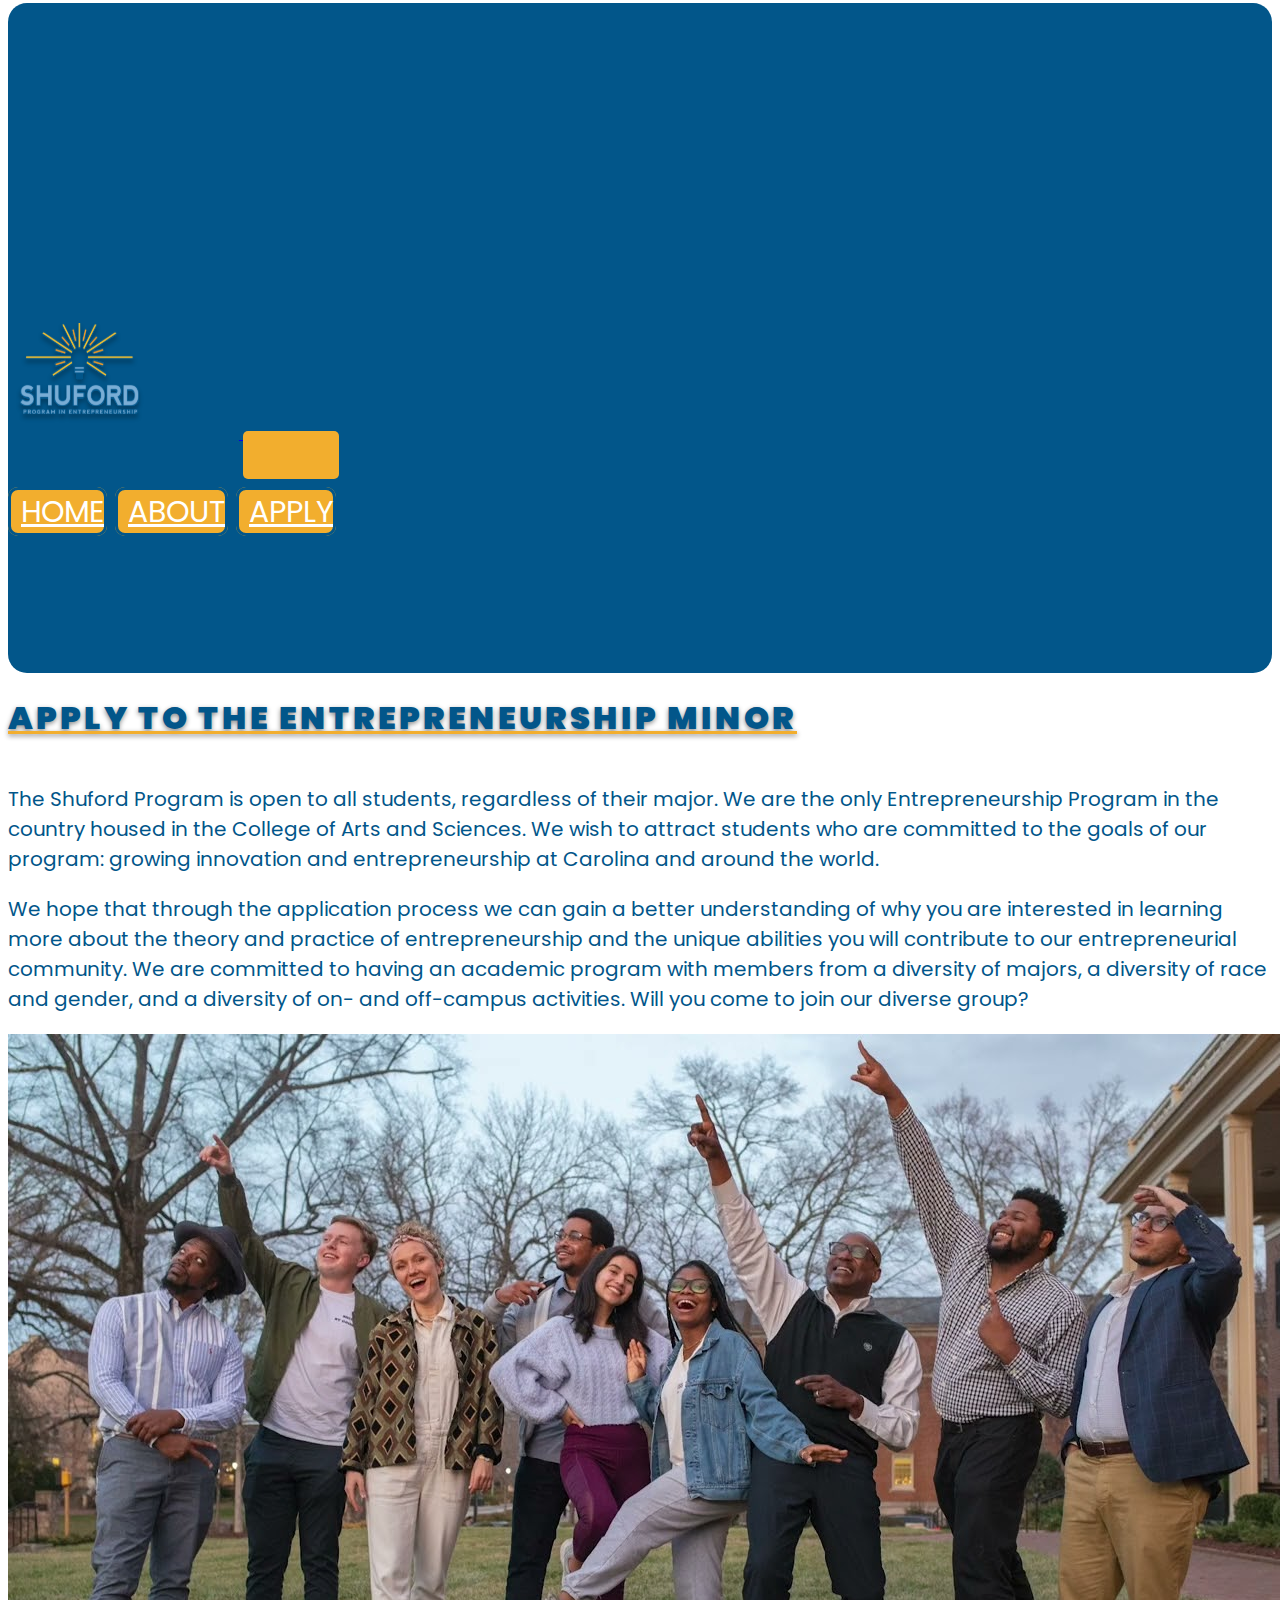
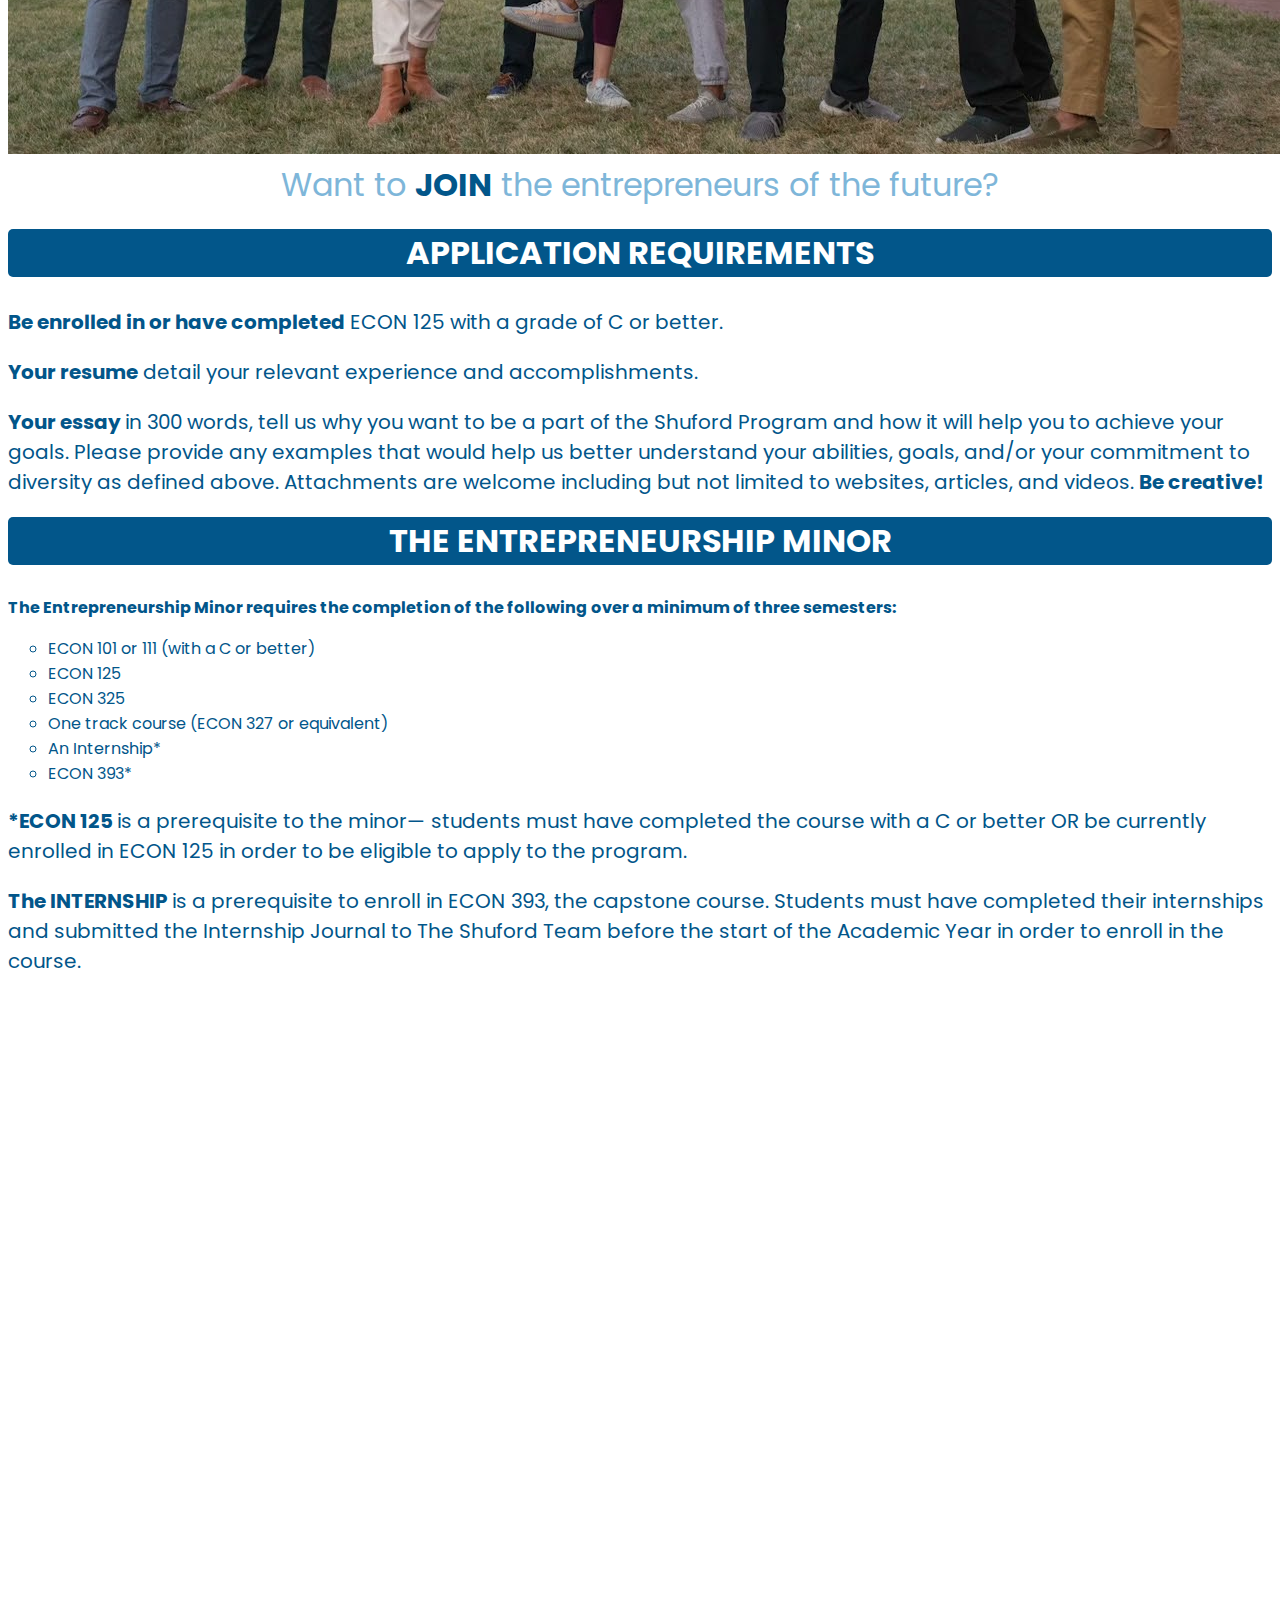
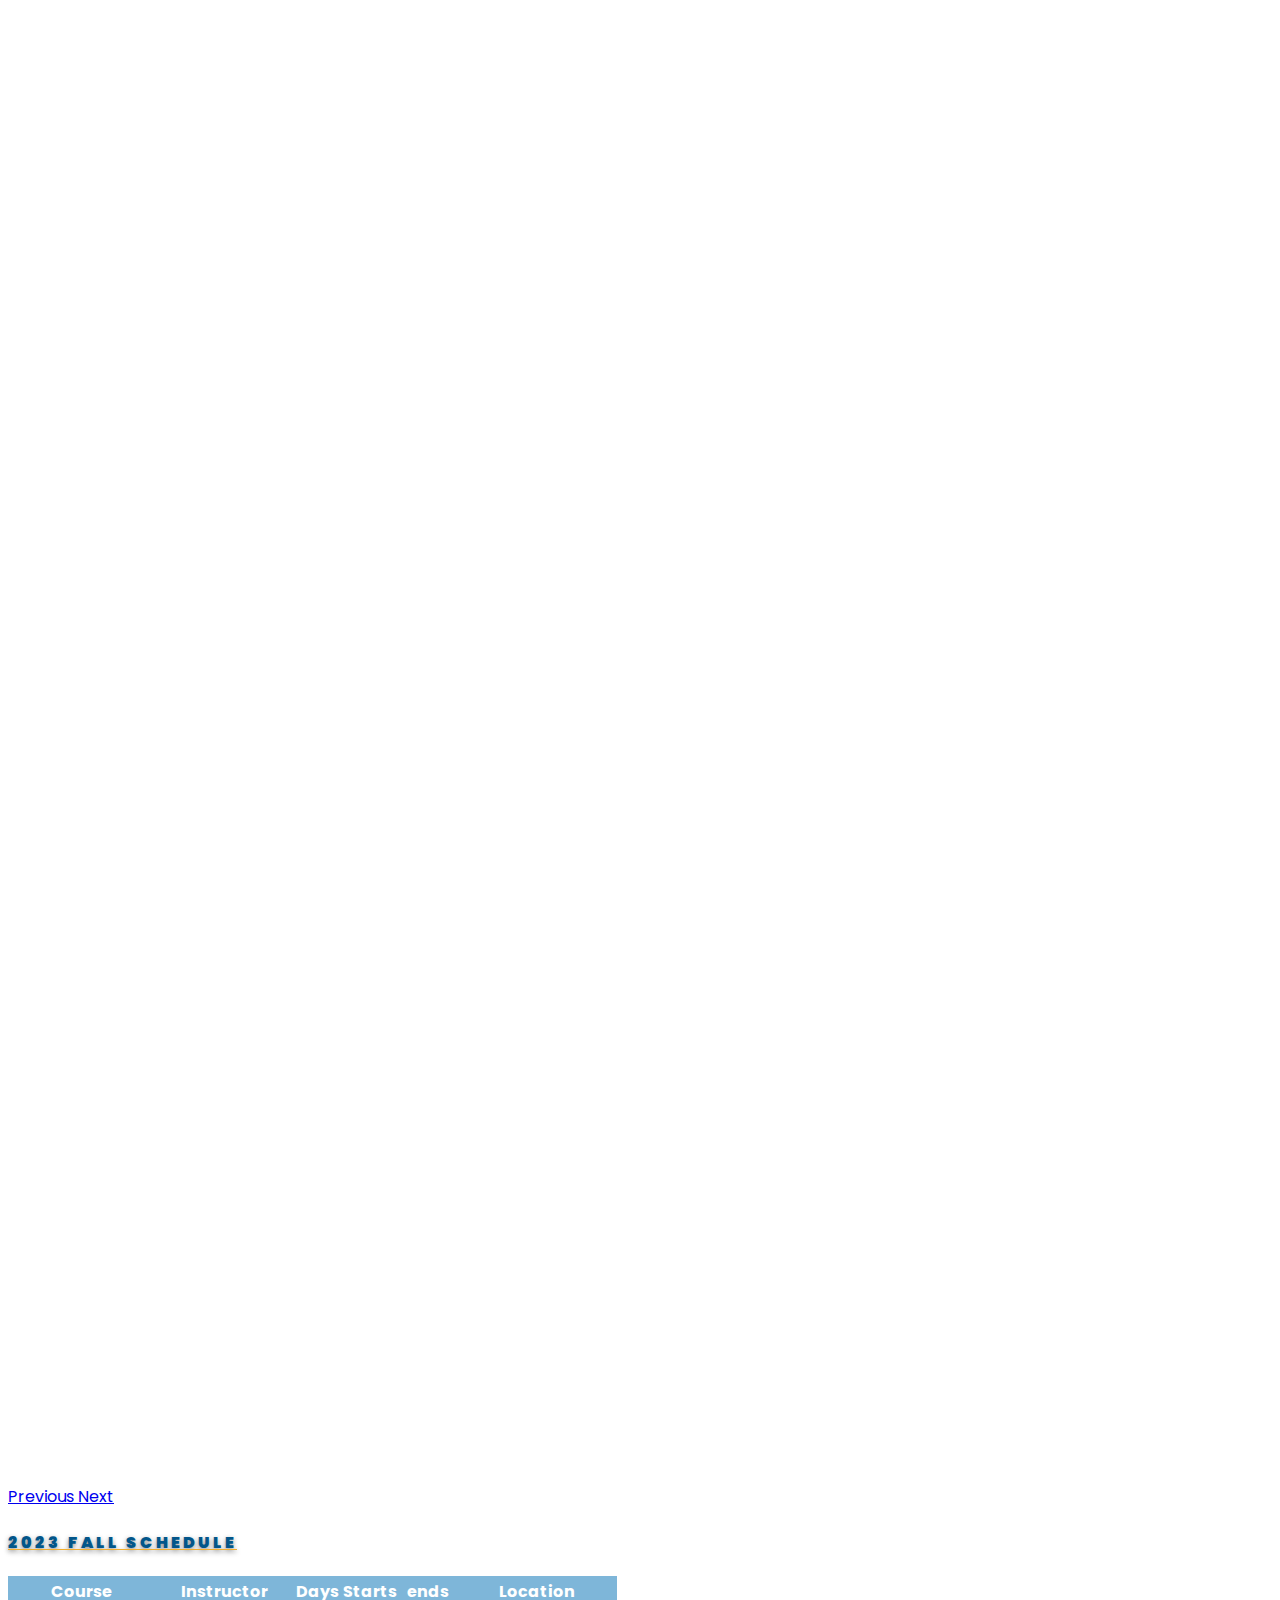
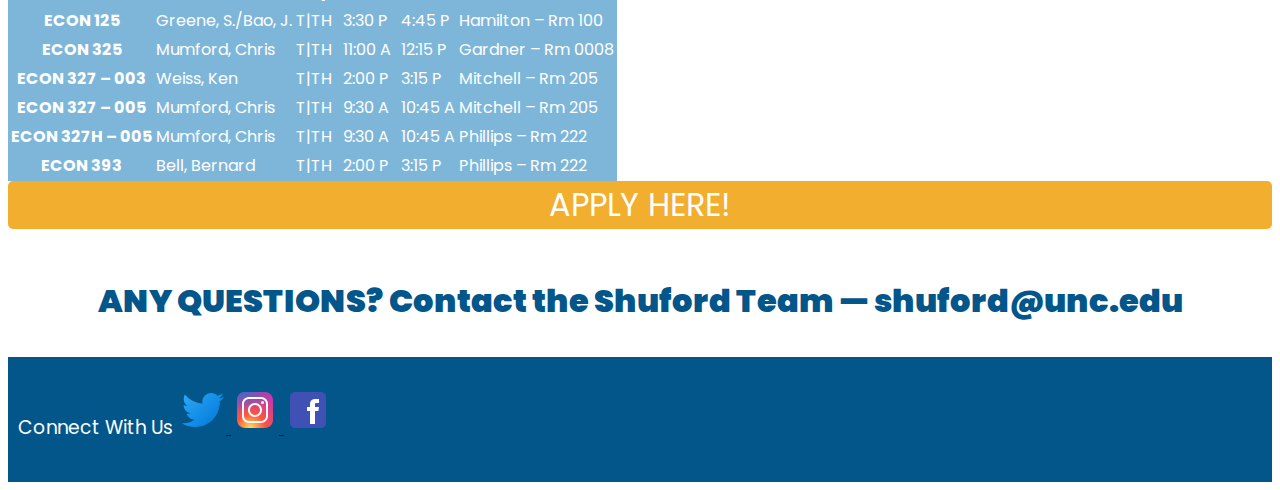
==== apply.html @ cf1fab00 "commit one" ====
<!doctype html>
<html lang="en">

<head>
  <!-- Required meta tags -->
  <meta charset="utf-8">
  <meta name="viewport" content="width=device-width, initial-scale=1">

  <!-- Bootstrap CSS -->
  <link href="https://cdn.jsdelivr.net/npm/bootstrap@5.0.2/dist/css/bootstrap.min.css" rel="stylesheet" integrity="sha384-EVSTQN3/azprG1Anm3QDgpJLIm9Nao0Yz1ztcQTwFspd3yD65VohhpuuCOmLASjC" crossorigin="anonymous">

  <!-- Font Awesome -->
  <link href="https://cdnjs.cloudflare.com/ajax/libs/font-awesome/6.1.1/css/all.min.css" rel="stylesheet">

  <!-- Custom CSS -->
  <link href="custom.css" rel="stylesheet">
  
  <style>
    @import url('https://fonts.googleapis.com/css2?family=Quicksand&family=Roboto:ital,wght@0,400;1,300&display=swap');
  </style>

    <title>final</title>

  </head>

  <nav class="navbar col-lg-12 navbar-expand-lg navbar-light" style="background-color: #02568A;">
    <div class="container-fluid">
      <a class="navbar-brand" href="#"> <svg width="231" height="116" viewBox="0 0 231 116" fill="none" xmlns="http://www.w3.org/2000/svg"
        xmlns:xlink="http://www.w3.org/1999/xlink">
        <g filter="url(#filter0_d_133_975)">
          <path d="M4 0H227V108H4V0Z" fill="url(#pattern0)" shape-rendering="crispEdges" />
        </g>
        <defs>
          <filter id="filter0_d_133_975" x="0" y="0" width="231" height="116" filterUnits="userSpaceOnUse"
            color-interpolation-filters="sRGB">
            <feFlood flood-opacity="0" result="BackgroundImageFix" />
            <feColorMatrix in="SourceAlpha" type="matrix" values="0 0 0 0 0 0 0 0 0 0 0 0 0 0 0 0 0 0 127 0"
              result="hardAlpha" />
            <feOffset dy="4" />
            <feGaussianBlur stdDeviation="2" />
            <feComposite in2="hardAlpha" operator="out" />
            <feColorMatrix type="matrix" values="0 0 0 0 0 0 0 0 0 0 0 0 0 0 0 0 0 0 0.25 0" />
            <feBlend mode="normal" in2="BackgroundImageFix" result="effect1_dropShadow_133_975" />
            <feBlend mode="normal" in="SourceGraphic" in2="effect1_dropShadow_133_975" result="shape" />
          </filter>
          <pattern id="pattern0" patternContentUnits="objectBoundingBox" width="1" height="1">
            <use xlink:href="#image0_133_975" transform="scale(0.000503525 0.00119887)"/>
          </pattern>
          <image id="image0_133_975" width="1200" height="700"
            xlink:href="[data-uri]"/>
       /> </defs>
      </svg>
    </a>
      <button class="navbar-toggler" type="button" data-bs-toggle="collapse" data-bs-target="#navbarNavAltMarkup"
        aria-controls="navbarNavAltMarkup" aria-expanded="false" aria-label="Toggle navigation">
        <span class="navbar-toggler-icon"></span>
      </button>
   
      <div class="collapse navbar-collapse show" id="navbarNavAltMarkup">
        <div class="navbar-nav">
          <a class="nav-link" id="navfont" aria-current="page" href="index.html">HOME</a>
          <a class="nav-link" id="navfont" href="about.html">ABOUT</a>
          <a class="nav-link" id="navfont" href="apply.html">APPLY</a>
        </div>
      </div>
    </div>
  
  </nav>


        <div class="row">
        <div class="container-text p-5 text-center d-flex justify-content-center">
          <h1>APPLY To The Entrepreneurship Minor</h1>

<div class="text-container p-5">


 <p> The Shuford Program is open to all students, regardless of their major. We are the only Entrepreneurship Program in the country housed in the College of Arts and Sciences. We wish to attract students who are committed to the goals of our program: growing innovation and entrepreneurship at Carolina and around the world.</p>

<p> We hope that through the application process we can gain a better understanding of why you are interested in learning more about the theory and practice of entrepreneurship and the unique abilities you will contribute to our entrepreneurial community. We are committed to having an academic program with members from a diversity of majors, a diversity of race and gender, and a diversity of on- and off-campus activities. Will you come to join our diverse group?</p>

</div>
</div>
</div>

<div class="container">
        <div class= "row">
<img src="images/maxresdefault.jpg" alt="Shuford group photo">
</div>
<div class="join-text p-5">
  <header>Want to <strong>JOIN</strong> the entrepreneurs of the future?</header>
  
  </div>
<div class= container> 
<div class="row">
    <div class="col-sm-12 col-md-12 col-lg-6">
<div class="accordion-item">
    <h2 class="accordion-header" id="headingOne">
      <button class="accordion-button collapsed" type="button" data-bs-toggle="collapse" data-bs-target="#collapseOne" aria-expanded="false" aria-controls="collapseOne">
        APPLICATION REQUIREMENTS
      </button>
    </h2>
    <div id="collapseOne" class="accordion-collapse collapse show" aria-labelledby="headingOne" data-bs-parent="#accordionBasic">
      <div class="accordion-body">
        <p>
        <strong> Be enrolled in or have completed</strong> 
        ECON 125 with a grade of C or better.</p>
        
        <p><strong> Your resume</strong>  detail your relevant experience and accomplishments.</p>
        <p><strong> Your essay  </strong>  in 300 words, tell us why you want to be a part of the Shuford Program and how it will help you to achieve your goals. Please provide any examples that would help us better understand your abilities, goals, and/or your commitment to diversity as defined above. Attachments are welcome including but not limited to websites, articles, and videos. <strong>Be creative!</strong></p>
      </div>
    </div>
  </div>


    <div class="accordion-item">
      <h2 class="accordion-header" id="headingTwo">
        <button class="accordion-button collapsed" type="button
        " data-bs-toggle="collapse" data-bs-target="#collapseTwo" aria-expanded="false" aria-controls="collapseTwo">
            THE ENTREPRENEURSHIP MINOR
        </button>
      </h2>
      <div id="collapseTwo" class="accordion-collapse collapse show" aria-labelledby="headingTwo" data-bs-parent="#accordionBasic">
        <div class="accordion-body">
          <strong> The Entrepreneurship Minor requires the completion of the following over a minimum of three semesters:</strong> 
          
          
          <ul class="course-list my-4 mx-3">
            <li>ECON 101 or 111 (with a C or better)</li>
          
            <li>ECON 125</li>
            <li>ECON 325</li>
            <li>One track course (ECON 327 or equivalent)</li>
            <li>An Internship*</li>
            <li>ECON 393*</li>
        </ul>
          <p><strong> *ECON 125  </strong>  is a prerequisite to the minor— students must have completed the course with a C or better OR be currently enrolled in ECON 125 in order to be eligible to apply to the program.</p>
          
          <p><strong>The INTERNSHIP</strong> is a prerequisite to enroll in ECON 393, the capstone course. Students must have completed their internships and submitted the Internship Journal to The Shuford Team before the start of the Academic Year in order to enroll in the course.</p>
        </div>
      </div>
    </div>

</div>

<div class="course-info col-sm-12 col-md-12 col-lg-6 my-5 p">
    <div class=" container-fluid col-sm-12 col-md-12 col-lg-12 m-1 mb-4">
   <div id="carouselWithControls" class="carousel slide" data-bs-ride="carousel">
       <div class="carousel-inner">

         <div class="carousel-item active">
           <iframe width="660" height="515" src="https://www.youtube.com/embed/_1Ps-tkDAbQ"  alt =“ECON 111 video” title="YouTube video player" frameborder="0" allow="accelerometer; autoplay; clipboard-write; encrypted-media; gyroscope; picture-in-picture; web-share" allowfullscreen></iframe> 
         </div>

         <div class="carousel-item">
           <iframe width="560" height="515" src="https://www.youtube.com/embed/ISW0UjVxxrE" alt =“description of ECON 125 video” title="YouTube video player" frameborder="0" allow="accelerometer; autoplay; clipboard-write; encrypted-media; gyroscope; picture-in-picture; web-share" allowfullscreen></iframe>
         </div>

         <div class="carousel-item">
            <iframe width="560" height="515" src="https://www.youtube.com/embed/EWvVtnjmPdk" alt =“description of ECON 325 video” title="YouTube video player" frameborder="0" allow="accelerometer; autoplay; clipboard-write; encrypted-media; gyroscope; picture-in-picture; web-share" allowfullscreen></iframe>
         </div>
         <div class="carousel-item">
           <iframe width="560" height="515" src="https://www.youtube.com/embed/Hgp9N8QCKyw" alt =“description of ECON 375 video” title="YouTube video player" frameborder="0" allow="accelerometer; autoplay; clipboard-write; encrypted-media; gyroscope; picture-in-picture; web-share" allowfullscreen></iframe>
         </div>
       </div>

       <a class="carousel-control-prev" href="#carouselWithControls" role="button" data-bs-slide="prev">
         <span class="carousel-control-prev-icon" aria-hidden="true"></span>
         <span class="visually-hidden">Previous</span>
       </a>
       <a class="carousel-control-next" href="#carouselWithControls" role="button" data-bs-slide="next">
           <span class="carousel-control-next-icon" aria-hidden="true" colo></span>
           <span class="visually-hidden">Next</span>
         </a>
     </div>
   </div>
<h4>2023 FALL SCHEDULE</h4>
<table class="table table-hover" style="background-color:#7EB6D9; color: white;">
   <thead>
     <tr>
       <th scope="col">Course</th>
       <th scope="col">Instructor</th>
       <th scope="col">Days</th>
       <th scope="col">Starts</th>
       <th scope="col">ends</th>
       <th scope="col">Location</th>
     </tr>
   </thead>
   <tbody>
     <tr>
       <th scope="row"> ECON 125</th>
       <td>Greene, S./Bao, J.</td>
       <td>T|TH </td>
       <td>3:30 P</td>
       <td>4:45 P</td>
       <td>Hamilton – Rm 100</td>
     </tr>
     <tr>
       <th scope="row">ECON 325</th>
       <td>Mumford, Chris</td>
       <td>T|TH</td>
       <td>11:00 A</td>
       <td>12:15 P</td>
       <td>Gardner – Rm 0008</td>
     </tr>
     <tr>
       <th scope="row">ECON 327 – 003</th>
       <td>Weiss, Ken</td>
       <td>T|TH</td>
       <td>2:00 P</td>
       <td>3:15 P</td>
       <td>Mitchell – Rm 205</td>
     </tr>
     <tr>
       <th scope="row">ECON 327 – 005</th>
       <td>Mumford, Chris</td>
       <td>T|TH</td>
       <td>9:30 A</td>
       <td>10:45 A</td>
       <td>Mitchell – Rm 205</td>
     </tr>
     <tr>
       <th scope="row">ECON 327H – 005</th>
       <td>Mumford, Chris</td>
       <td>T|TH</td>
       <td>9:30 A</td>
       <td>10:45 A</td>
       <td>Phillips – Rm 222</td>
     </tr>
     <tr>
       <th scope="row">ECON 393</th>
       <td>Bell, Bernard</td>
       <td>T|TH</td>
       <td>2:00 P</td>
       <td>3:15 P</td>
       <td>Phillips – Rm 222</td>
     </tr>
   </tbody>
 </table>
</div>
</div>

<div class="d-grid">
    <a href="/apply-form.html">
        <button class="btn btn-primary" style="background-color:#F2AE2E;"
        type="button">APPLY HERE!</button>
    </a>

</div>
</div>
</div>
</div>
<div class="contact">
  ANY QUESTIONS?
   
  
  Contact the Shuford Team — <strong>shuford@unc.edu </strong>
    </div>



<div class="row">
  <div class="footer col-lg-12 text-center d-flex justify-content-center">
   <h3> Connect With Us
    <!-- linked svg to twitter -->
    <a href="https://twitter.com/ShufordProgram">
      <svg
        xmlns="http://www.w3.org/2000/svg"
        viewBox="0 0 48 48"
        width="48px"
        height="48px"
      >
        <linearGradient
          id="_osn9zIN2f6RhTsY8WhY4a"
          x1="10.341"
          x2="40.798"
          y1="8.312"
          y2="38.769"
          gradientUnits="userSpaceOnUse"
        >
          <stop offset="0" stop-color="#2aa4f4" />
          <stop offset="1" stop-color="#007ad9" />
        </linearGradient>
        <path
          fill="url(#_osn9zIN2f6RhTsY8WhY4a)"
          d="M46.105,11.02c-1.551,0.687-3.219,1.145-4.979,1.362c1.789-1.062,3.166-2.756,3.812-4.758	c-1.674,0.981-3.529,1.702-5.502,2.082C37.86,8.036,35.612,7,33.122,7c-4.783,0-8.661,3.843-8.661,8.582	c0,0.671,0.079,1.324,0.226,1.958c-7.196-0.361-13.579-3.782-17.849-8.974c-0.75,1.269-1.172,2.754-1.172,4.322	c0,2.979,1.525,5.602,3.851,7.147c-1.42-0.043-2.756-0.438-3.926-1.072c0,0.026,0,0.064,0,0.101c0,4.163,2.986,7.63,6.944,8.419	c-0.723,0.198-1.488,0.308-2.276,0.308c-0.559,0-1.104-0.063-1.632-0.158c1.102,3.402,4.299,5.889,8.087,5.963	c-2.964,2.298-6.697,3.674-10.756,3.674c-0.701,0-1.387-0.04-2.065-0.122C7.73,39.577,12.283,41,17.171,41	c15.927,0,24.641-13.079,24.641-24.426c0-0.372-0.012-0.742-0.029-1.108C43.483,14.265,44.948,12.751,46.105,11.02"
        />
      </svg>
    </a>
    <!-- linked svg to instagram -->
    <a href="https://www.instagram.com/unc_shuford/?hl=en">
      <svg
        xmlns="http://www.w3.org/2000/svg"
        viewBox="0 0 48 48"
        width="48px"
        height="48px"
      >
        <radialGradient
          id="yOrnnhliCrdS2gy~4tD8ma"
          cx="19.38"
          cy="42.035"
          r="44.899"
          gradientUnits="userSpaceOnUse"
        >
          <stop offset="0" stop-color="#fd5" />
          <stop offset=".328" stop-color="#ff543f" />
          <stop offset=".348" stop-color="#fc5245" />
          <stop offset=".504" stop-color="#e64771" />
          <stop offset=".643" stop-color="#d53e91" />
          <stop offset=".761" stop-color="#cc39a4" />
          <stop offset=".841" stop-color="#c837ab" />
        </radialGradient>
        <path
          fill="url(#yOrnnhliCrdS2gy~4tD8ma)"
          d="M34.017,41.99l-20,0.019c-4.4,0.004-8.003-3.592-8.008-7.992l-0.019-20	c-0.004-4.4,3.592-8.003,7.992-8.008l20-0.019c4.4-0.004,8.003,3.592,8.008,7.992l0.019,20	C42.014,38.383,38.417,41.986,34.017,41.99z"
        />
        <radialGradient
          id="yOrnnhliCrdS2gy~4tD8mb"
          cx="11.786"
          cy="5.54"
          r="29.813"
          gradientTransform="matrix(1 0 0 .6663 0 1.849)"
          gradientUnits="userSpaceOnUse"
        >
          <stop offset="0" stop-color="#4168c9" />
          <stop offset=".999" stop-color="#4168c9" stop-opacity="0" />
        </radialGradient>
        <path
          fill="url(#yOrnnhliCrdS2gy~4tD8mb)"
          d="M34.017,41.99l-20,0.019c-4.4,0.004-8.003-3.592-8.008-7.992l-0.019-20	c-0.004-4.4,3.592-8.003,7.992-8.008l20-0.019c4.4-0.004,8.003,3.592,8.008,7.992l0.019,20	C42.014,38.383,38.417,41.986,34.017,41.99z"
        />
        <path
          fill="#fff"
          d="M24,31c-3.859,0-7-3.14-7-7s3.141-7,7-7s7,3.14,7,7S27.859,31,24,31z M24,19c-2.757,0-5,2.243-5,5	s2.243,5,5,5s5-2.243,5-5S26.757,19,24,19z"
        />
        <circle cx="31.5" cy="16.5" r="1.5" fill="#fff" />
        <path
          fill="#fff"
          d="M30,37H18c-3.859,0-7-3.14-7-7V18c0-3.86,3.141-7,7-7h12c3.859,0,7,3.14,7,7v12	C37,33.86,33.859,37,30,37z M18,13c-2.757,0-5,2.243-5,5v12c0,2.757,2.243,5,5,5h12c2.757,0,5-2.243,5-5V18c0-2.757-2.243-5-5-5H18z"
        />
      </svg>
    </a>
    <!-- linked svg to facebook -->
    <a href="https://www.facebook.com/uncshuford/">
      <svg
        xmlns="http://www.w3.org/2000/svg"
        viewBox="0 0 48 48"
        width="48px"
        height="48px"
      >
        <path
          fill="#3F51B5"
          d="M42,37c0,2.762-2.238,5-5,5H11c-2.761,0-5-2.238-5-5V11c0-2.762,2.239-5,5-5h26c2.762,0,5,2.238,5,5V37z"
        />
        <path
          fill="#FFF"
          d="M34.368,25H31v13h-5V25h-3v-4h3v-2.41c0.002-3.508,1.459-5.59,5.592-5.59H35v4h-2.287C31.104,17,31,17.6,31,18.723V21h4L34.368,25z"
        />
      </svg>
    </a>
  </h3>
</div>
</footer>
<!-- bootstrap script -->
<script src="https://cdn.jsdelivr.net/npm/bootstrap@5.0.2/dist/js/bootstrap.bundle.min.js" 
integrity="sha384-MrcW6ZMFYlzcLA8Nl+NtUVF0sA7MsXsP1UyJoMp4YLEuNSfAP+JcXn/tWtIaxVXM" crossorigin="anonymous">
</script>  

</body>
</html>
---- custom.css ----
@import 
url('https://fonts.googleapis.com/css2?family=Poppins:wght@200;400;700&display=swap');
*{
    font-family: "poppins";
}
.accordion-button{ 
    background-color:#F2AE2E;
}

    #navfont {
        color:white;
        padding-left: 10px;
            text-align:center;
            font-size: 30px;
      }
      
      #navfont:hover {
        color: #02568A;
      }

p{
    font-size:20px;
}
.text-container{
    color: #02568A;
}
.footer {
    display:flex;
    flex-direction: row;
    background-color: #02568A;
    height: 125px;
}
strong{
    color: #02568A;
}
.apply-img{
    width:3rem;}

.navbar-toggler{
    background-color:#F2AE2E;
    width: 6rem;}

.nav-link{
    border: solid #02568A;
border-radius:10px ;
     background-color:#F2AE2E;
     width: 100%;

}
.nav-link:hover{

}
.container form {
    background-color: #02568A ;
}
nav{ 
    display: flex;
    padding-top: 20rem;
    margin-top: -5px;
    border-radius: 19px;
    height:350px;
}
.navbar-nav{
    font-size:30px; 
}

h1, h4{ 
    font-family: "Poppins"; sans-serif;
    font-weight: bolder, 700;
    color: #02568A;
    text-transform: uppercase;
    font-weight: 1000;
    letter-spacing: 3px;
    text-decoration-line:underline;
    text-decoration-color: #F2AE2E;
    text-shadow: rgba(0, 0, 0, 0.46) 0 2px 5px;
}


.container-text{
    display:flex;
    flex-direction: column;
}
.app-head{
    font-size:3rem;
}

.join-text{
    text-align: center;
    font-size:rem;
    color:#7EB6D9;
}

.d-grid{ height: 4rem;
}

.table-hover tbody tr:hover td, .table-hover tbody tr:hover th {
    background-color:#F2AE2E;
  }

  fieldset { 
    width: 100%;
    margin-bottom: 30px;

  }

header
    {font-size: 2rem;}

    .app-text{ 
        color: #fdfdfd;
        text-align: center;
        font-size: 3rem;
}

ul.course-list{
    list-style-type: circle;
color: #02568A;}

.in-text{color:#F2AE2E}

button{
    width:100%;
    height:3rem;
    margin-bottom: 20px;
}

.container form{
    max-width: 40rem;
    margin: 10px auto;
    padding: 10px 20px;
    background: #02568A;
    border-radius: 8px;
}
input::placeholder,
textarea::placeholder {
  color:#7EB6D9;
}
input[type="text"],
input[type="password"],
input[type="email"],
input[type="number"],
textarea,
select {
  background: #79ADD5;
  border: 2px solid transparent;
  font-size: 16px;
  height: auto;
  margin: 0;
  outline: 0;
  padding: 15px;
  width: 100%;
  background-color: #ffffff;
  color: #4d4d4d;
  margin-bottom: 30px;
  transition: all 350ms;
}
input:hover,
input:focus,
textarea:hover,
textarea:focus {
  border: 5px solid #F2AE2E;
}


button{
    padding: 0 39px 40px 39px;
    color: #fff;
    background-color: #F2AE2E;
    font-size:2rem;
    text-align: center;
    font-style: normal;
    border-radius: 5px;
    border: none;
    width: 100%;
    margin-bottom: 10px;
    transition: all 350ms;
}

button:hover,
button:focus {
  filter:brightness(80%)
}


input[type="SUBMIT"]
select{
background-color: #F2AE2E;
padding: 19px 39px 18px 39px;
color: #fff;
font-size: 18px;
text-align: center;
font-style: normal;
border-radius: 5px;
border: none;
width: 100%;
margin-bottom: 10px;
transition: all 350ms;

}
fieldset {
    margin-bottom: 30px;
    border: none;
    color:#ffffff;}

    h3 {
        font-family: "Poppins"; 
        font-weight: 400;
        color:white;
        padding:10px;
    }

    .contact{
        padding: 2rem;
        font-size: 2rem;
        text-align: center;
        color:#02568A;
        font-weight: 1000;
    }
    .btn btn-primary{
        border-radius: 30px;
    }
P{
    color: #02568A;
}
.accordion-button {
    background-color: #02568a;
    color: #fff;
    font-weight: 700;
    border-color: rgba(255, 255, 255, 0.529);
  }
  
  .accordion-button:focus {
    box-shadow: 0 0 0 0.25rem rgba(13, 110, 253, 0.25);
    box-shadow: 0 0 0 0.25rem rgba(255, 255, 255, 0.25);
  }
  
  .accordion-button::after {
    filter: invert(100%);
  }
  
  .accordion-button:not(.collapsed) {
    background-color: #f2ae2e;
    color: #fff;
  }
  
  .accordion-button:not(.collapsed)::after {
    background-image: url("data:image/svg+xml,%3csvg xmlns='http://www.w3.org/2000/svg' viewBox='0 0 16 16' fill='%23212529'%3e%3cpath fill-rule='evenodd' d='M1.646 4.646a.5.5 0 0 1 .708 0L8 10.293l5.646-5.647a.5.5 0 0 1 .708.708l-6 6a.5.5 0 0 1-.708 0l-6-6a.5.5 0 0 1 0-.708z'/%3e%3c/svg%3e");
    transform: rotate(-180deg);
  }
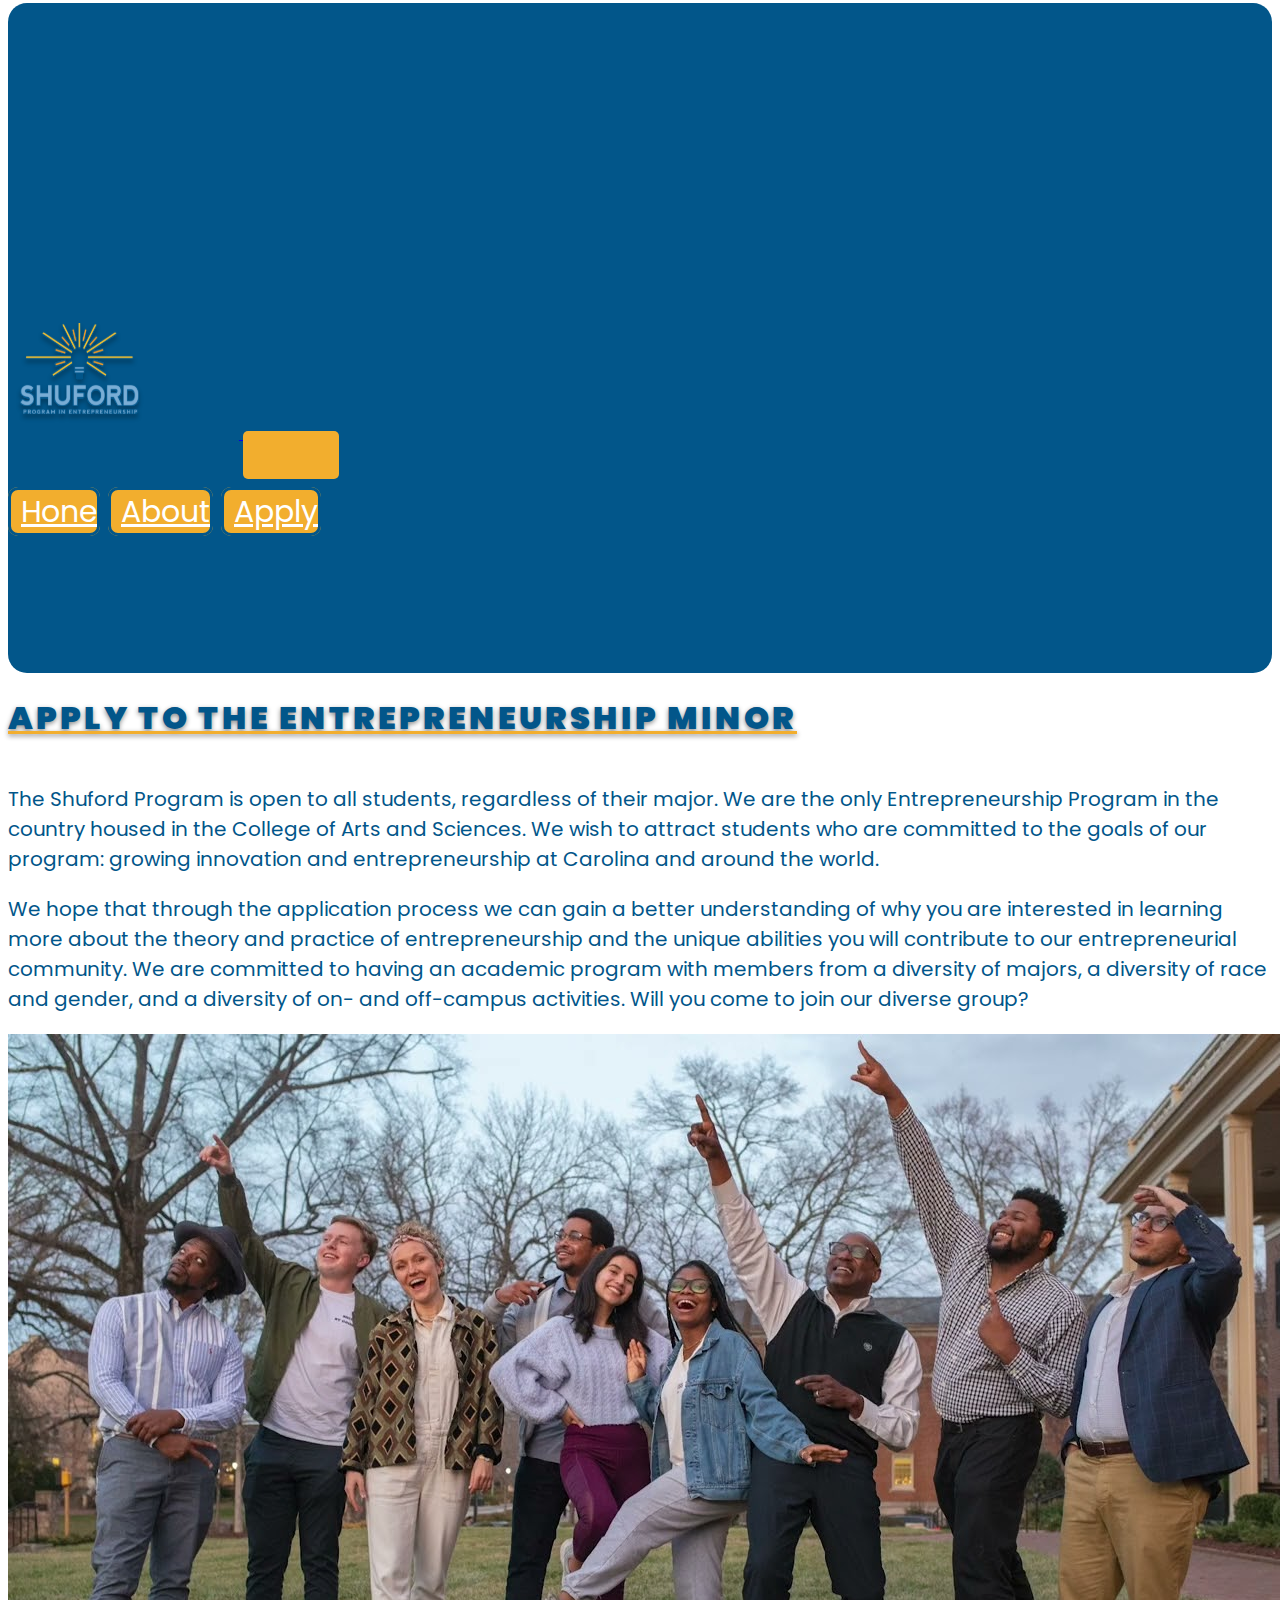
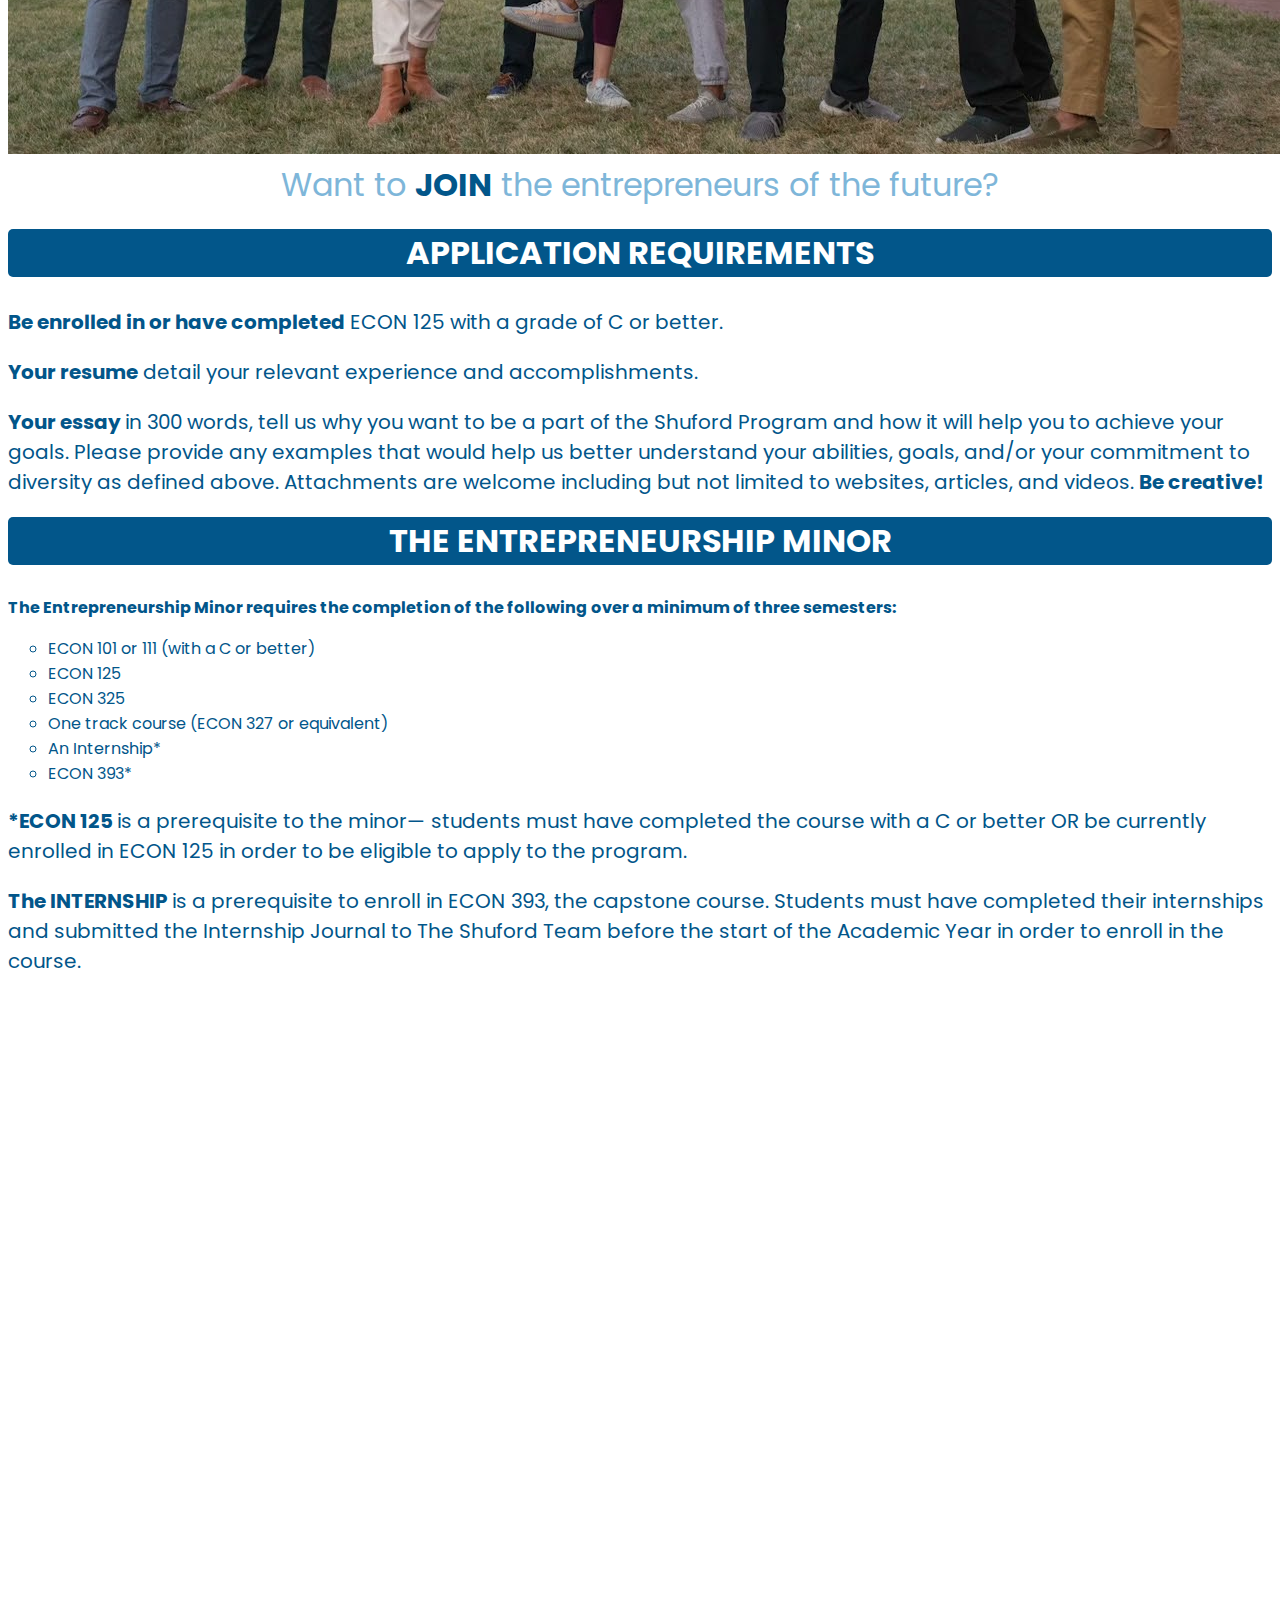
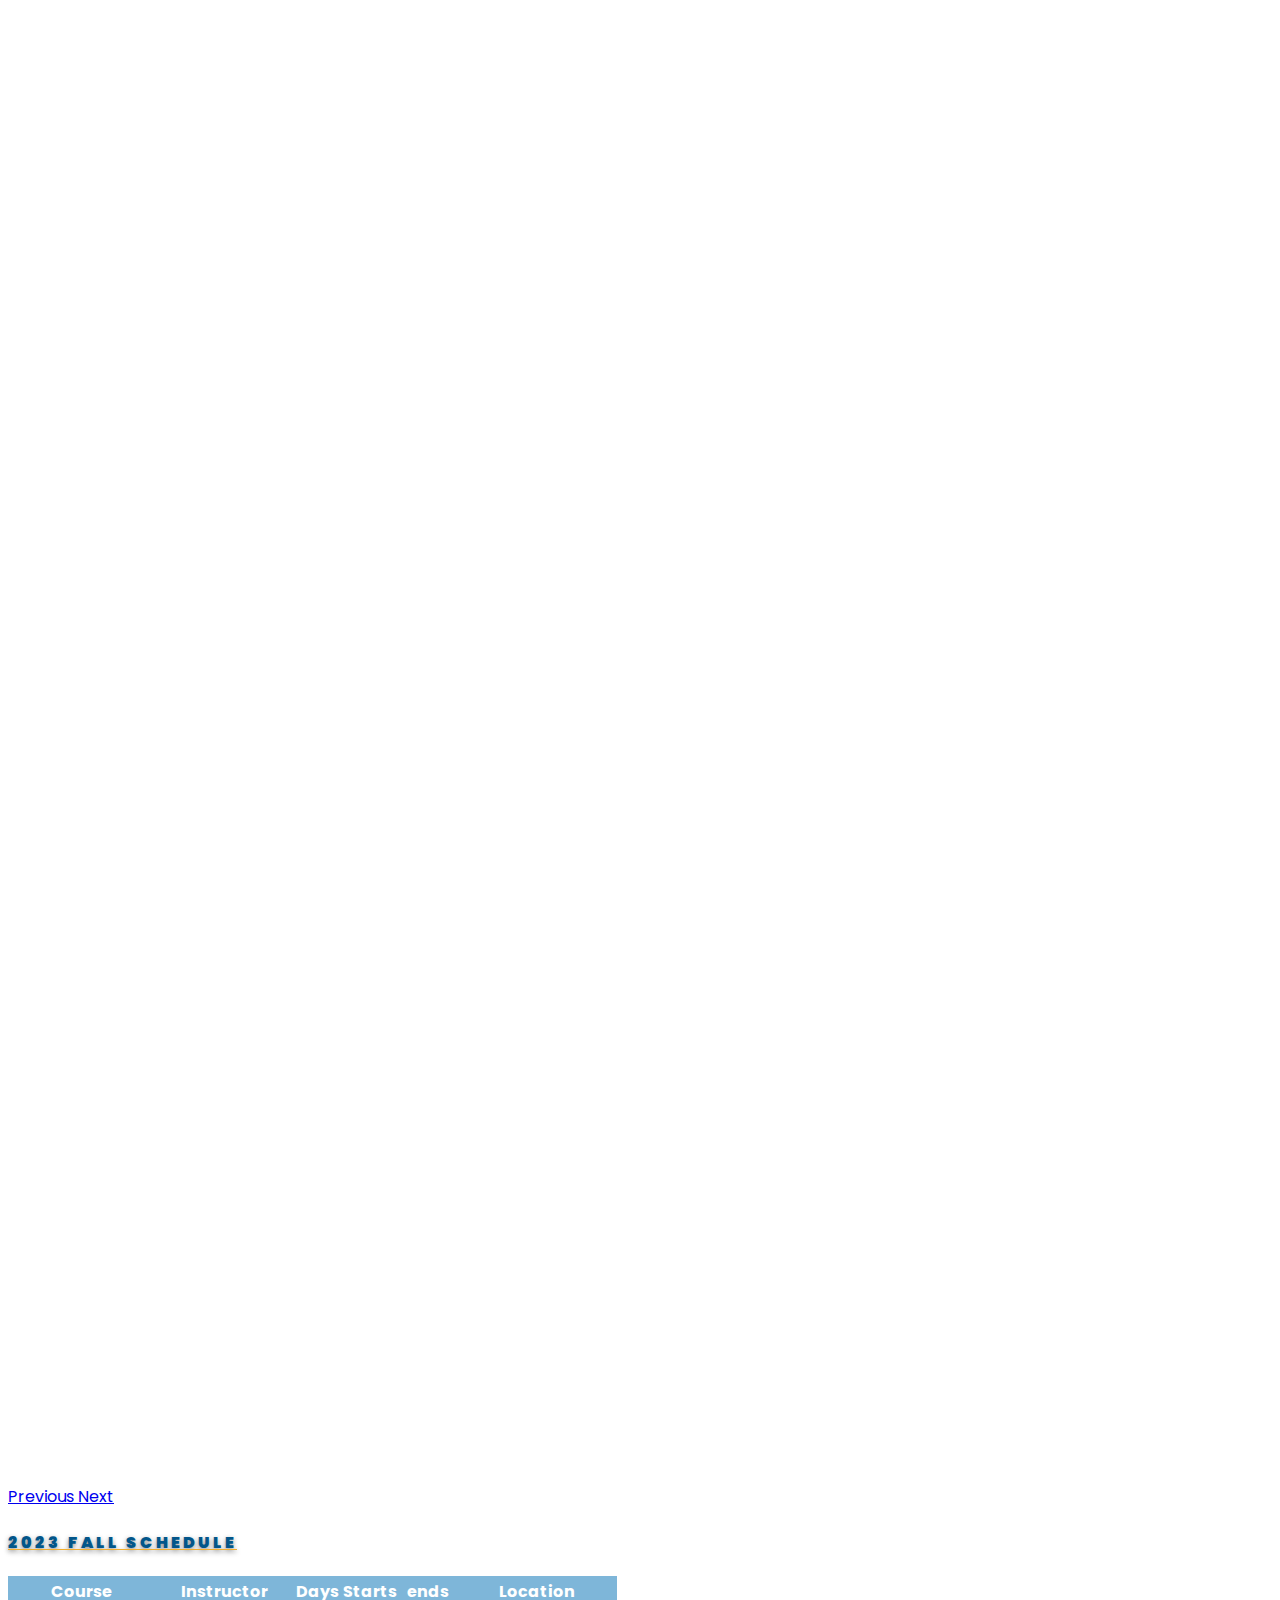
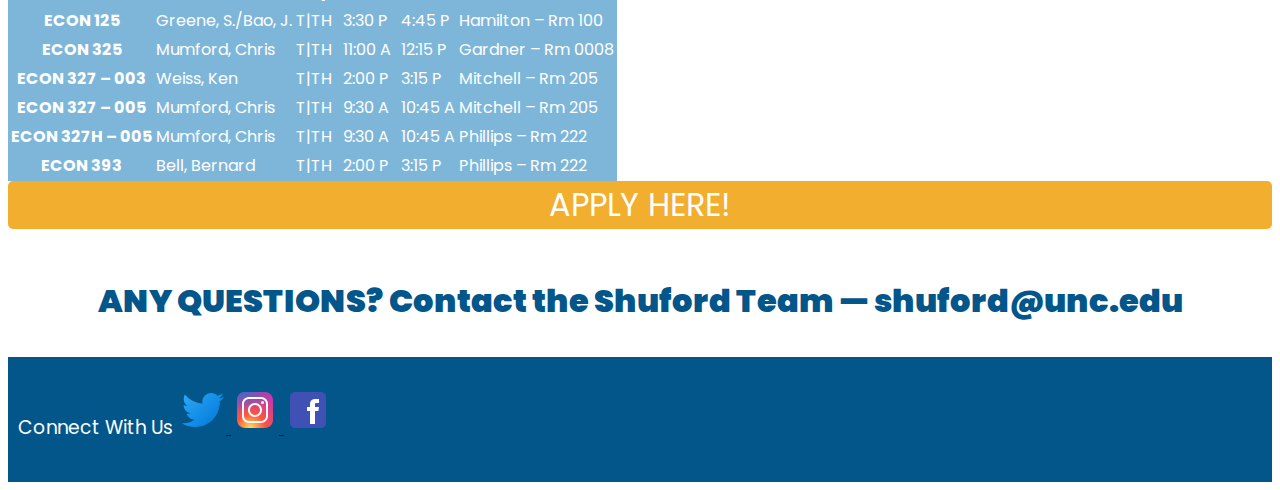
==== commit 840f393d: "Update apply.html" ====
--- a/apply.html
+++ b/apply.html
@@ -58,9 +58,9 @@
    
       <div class="collapse navbar-collapse show" id="navbarNavAltMarkup">
         <div class="navbar-nav">
-          <a class="nav-link" id="navfont" aria-current="page" href="index.html">HOME</a>
-          <a class="nav-link" id="navfont" href="about.html">ABOUT</a>
-          <a class="nav-link" id="navfont" href="apply.html">APPLY</a>
+          <a class="nav-link" id="navfont" aria-current="page" href="index.html">Hone</a>
+          <a class="nav-link" id="navfont" href="about.html">About</a>
+          <a class="nav-link" id="navfont" href="apply.html">Apply</a>
         </div>
       </div>
     </div>
@@ -241,7 +241,7 @@
 </div>
 
 <div class="d-grid">
-    <a href="/apply-form.html">
+   <a href="/apply-form.html">
         <button class="btn btn-primary" style="background-color:#F2AE2E;"
         type="button">APPLY HERE!</button>
     </a>
@@ -367,4 +367,4 @@
 </script>  
 
 </body>
-</html>+</html>
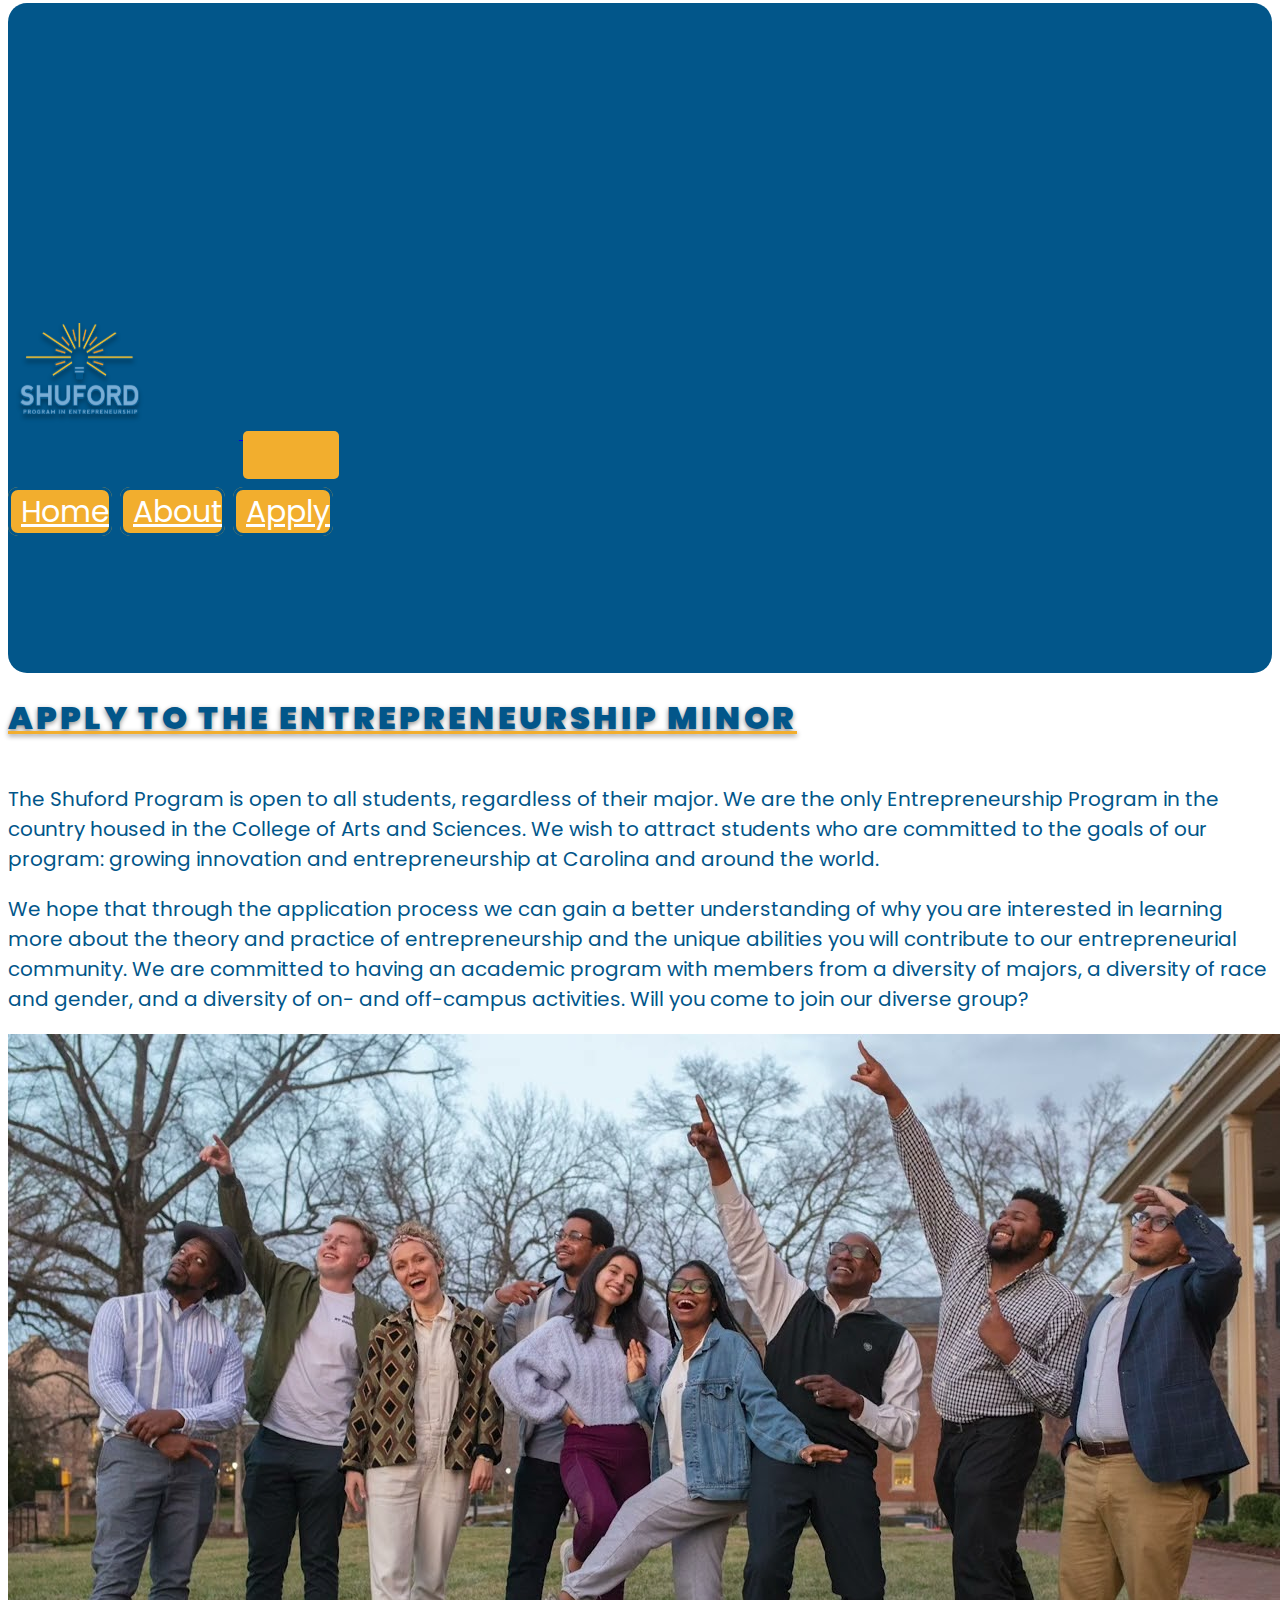
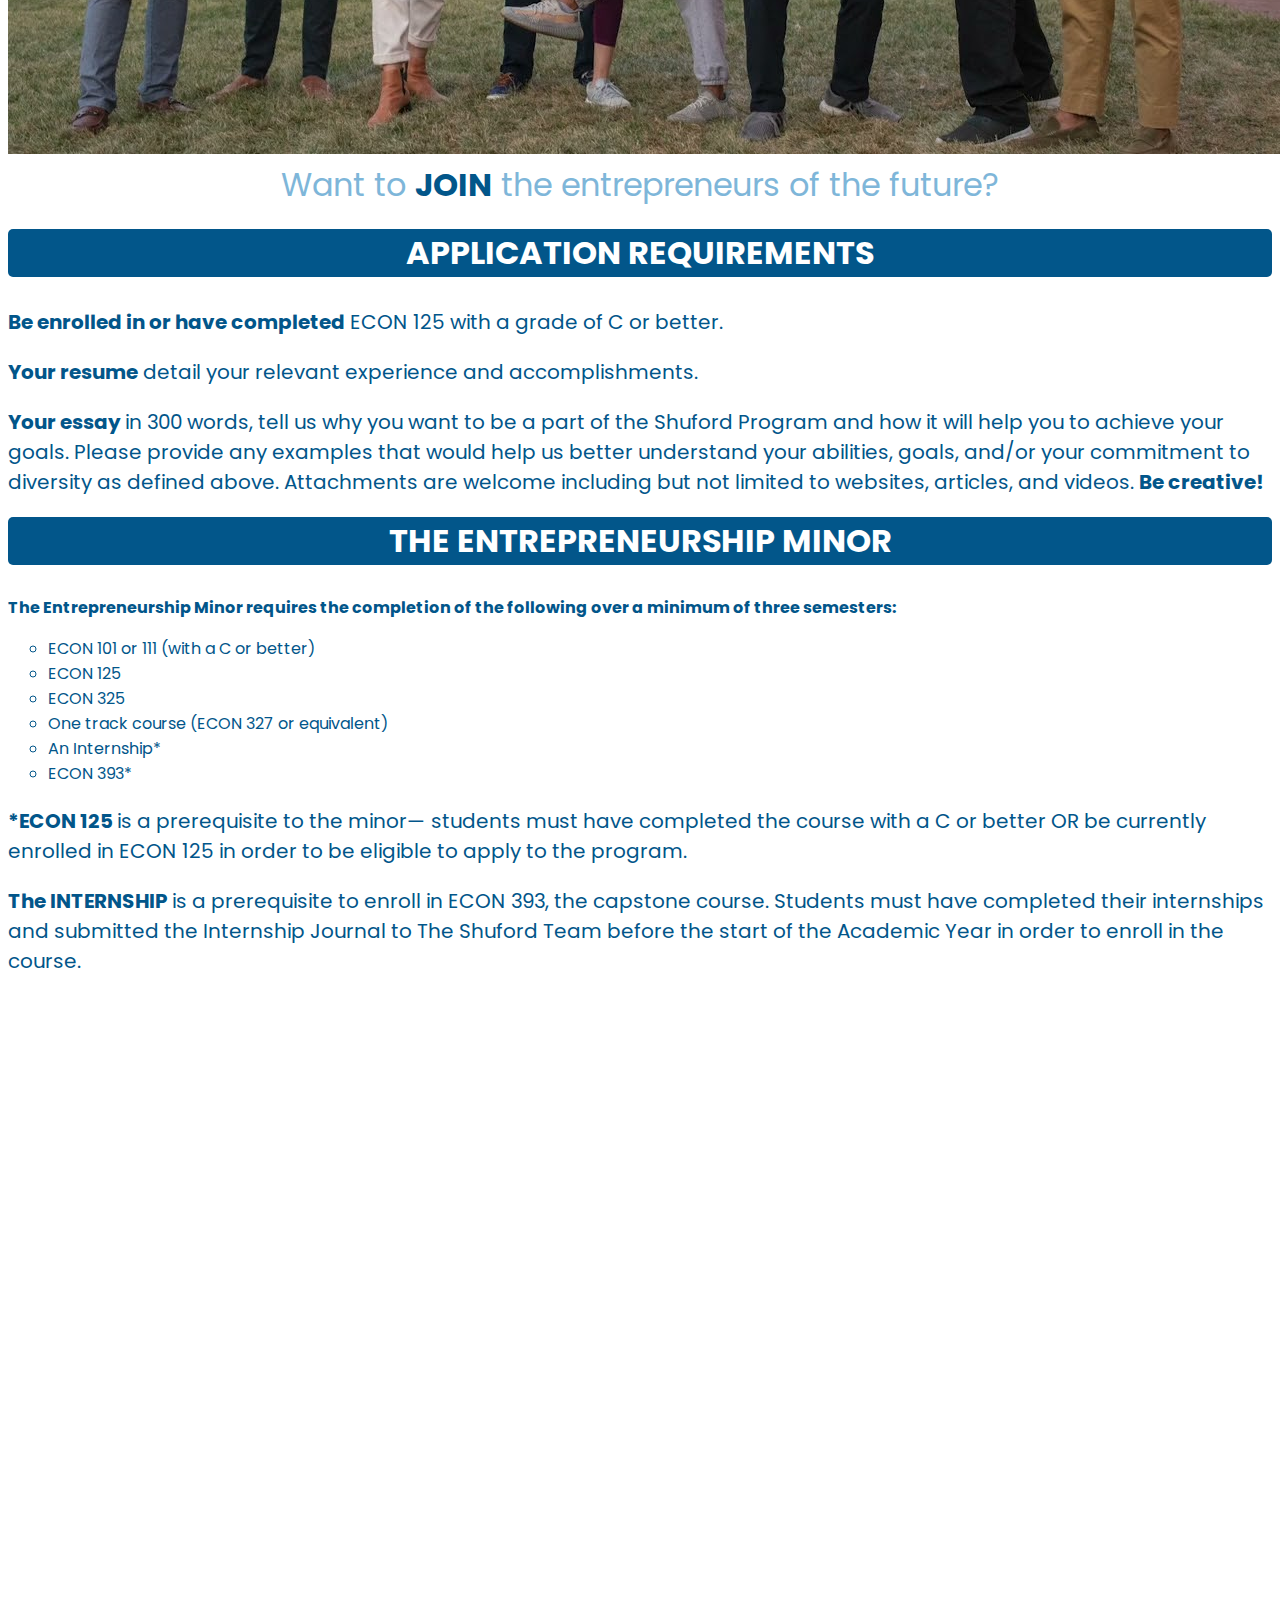
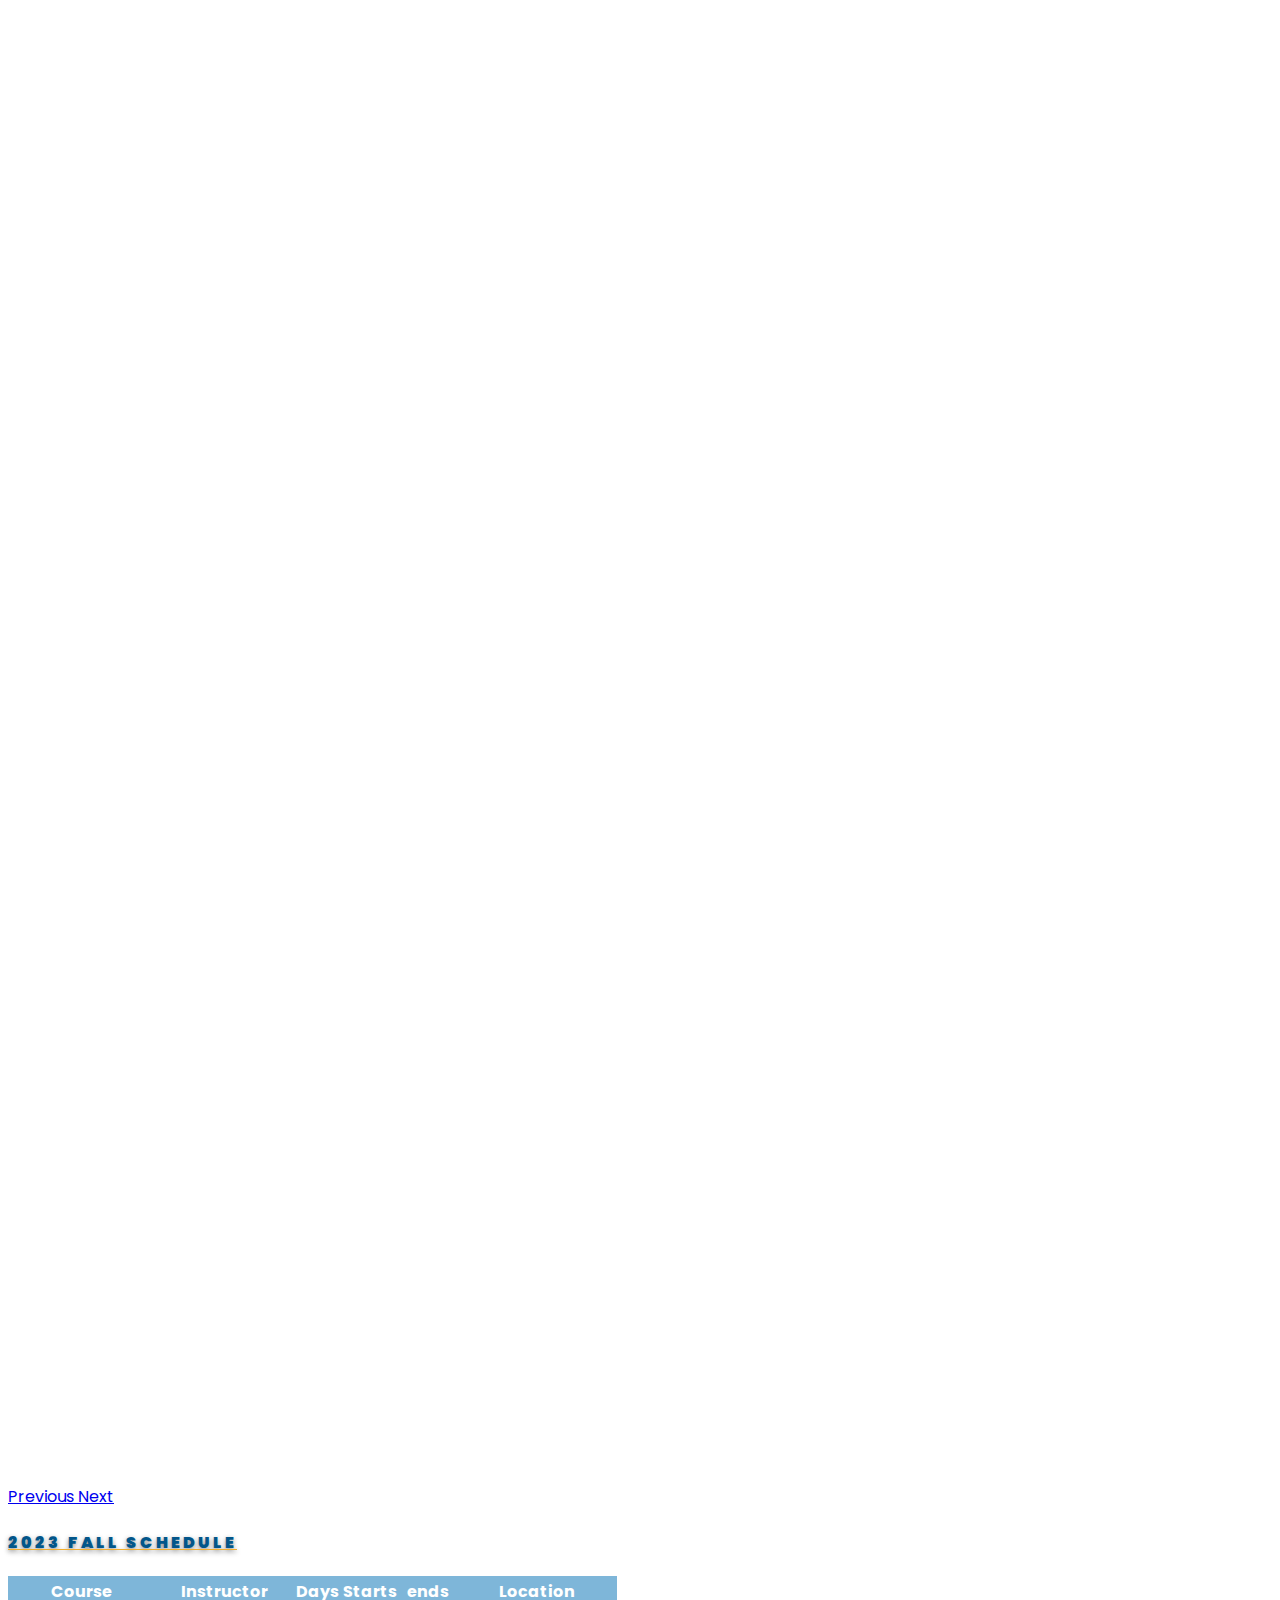
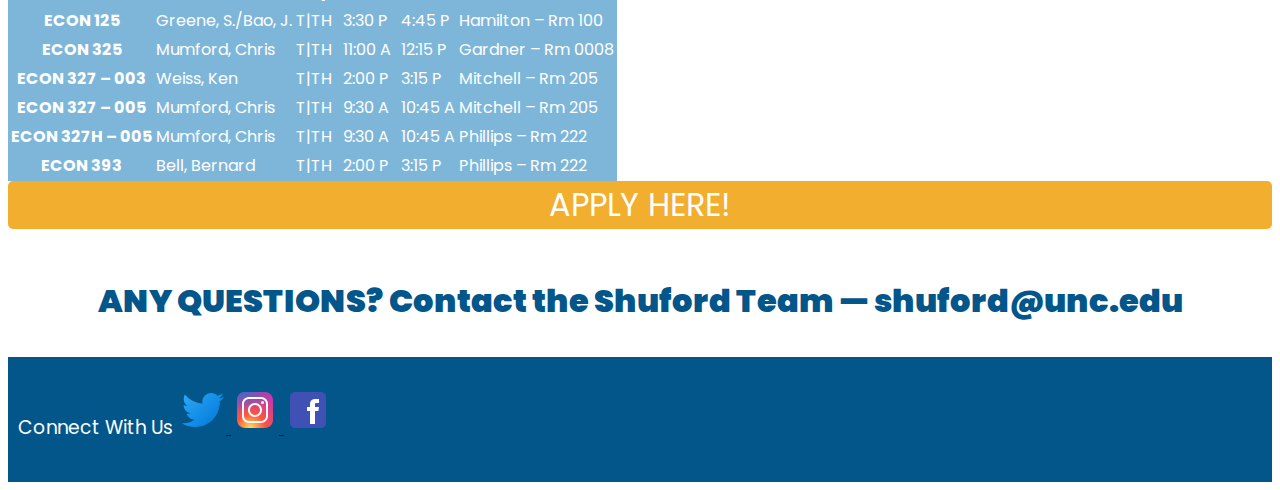
==== commit c49352fa: "Update apply.html" ====
--- a/apply.html
+++ b/apply.html
@@ -58,7 +58,7 @@
    
       <div class="collapse navbar-collapse show" id="navbarNavAltMarkup">
         <div class="navbar-nav">
-          <a class="nav-link" id="navfont" aria-current="page" href="index.html">Hone</a>
+          <a class="nav-link" id="navfont" aria-current="page" href="index.html">Home</a>
           <a class="nav-link" id="navfont" href="about.html">About</a>
           <a class="nav-link" id="navfont" href="apply.html">Apply</a>
         </div>
